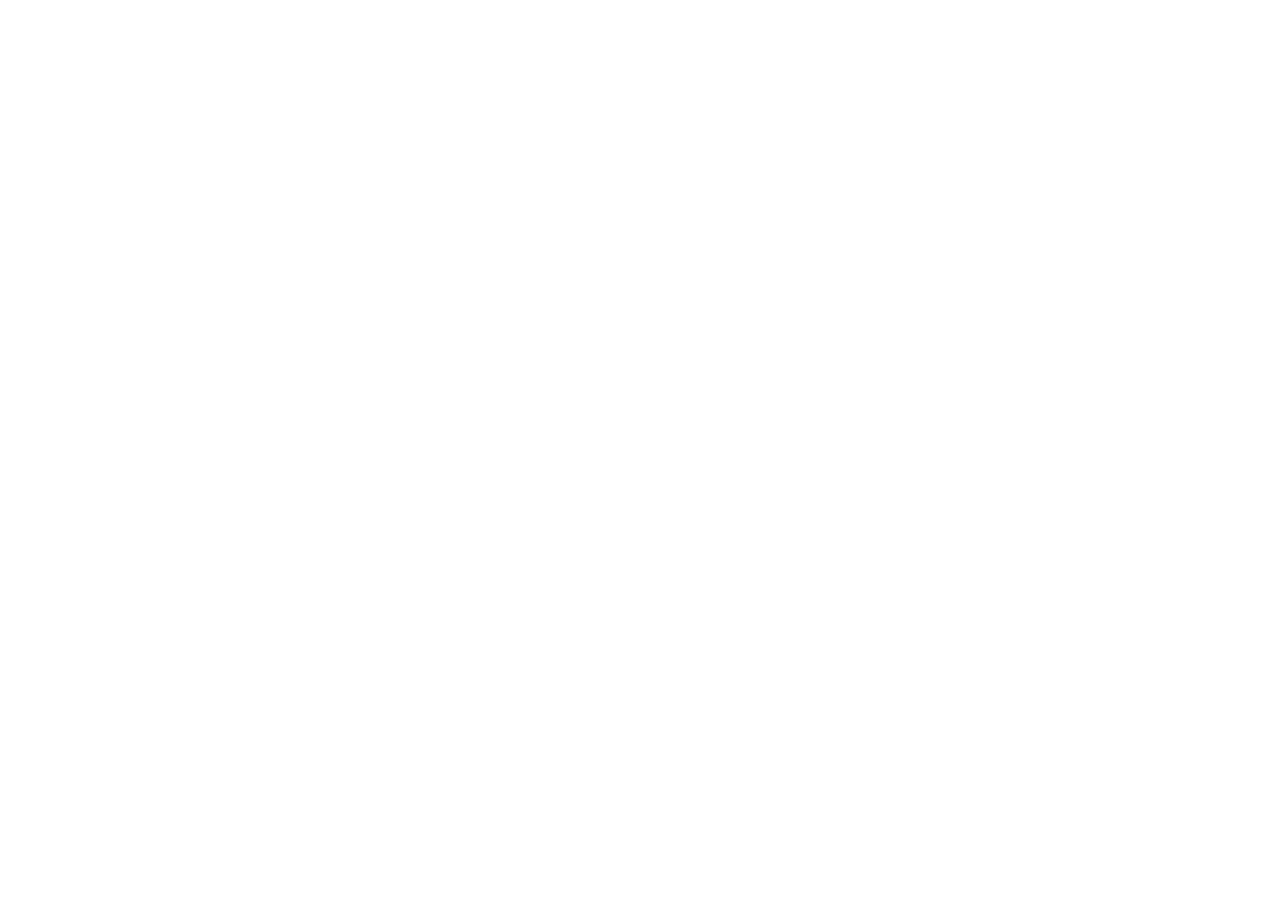
==== index.html @ 476f076e "Agregamos html:5 y agregamos carpeta y archivo css" ====
<!DOCTYPE html>
<html lang="es">
<head>
    <meta charset="UTF-8">
    <meta name="viewport" content="width=device-width, initial-scale=1.0">
    <title> Aroma Cafetal Market </title>
    <link rel="stylesheet" href="./css/style.css">
</head>
<body>
    
</body>
</html>
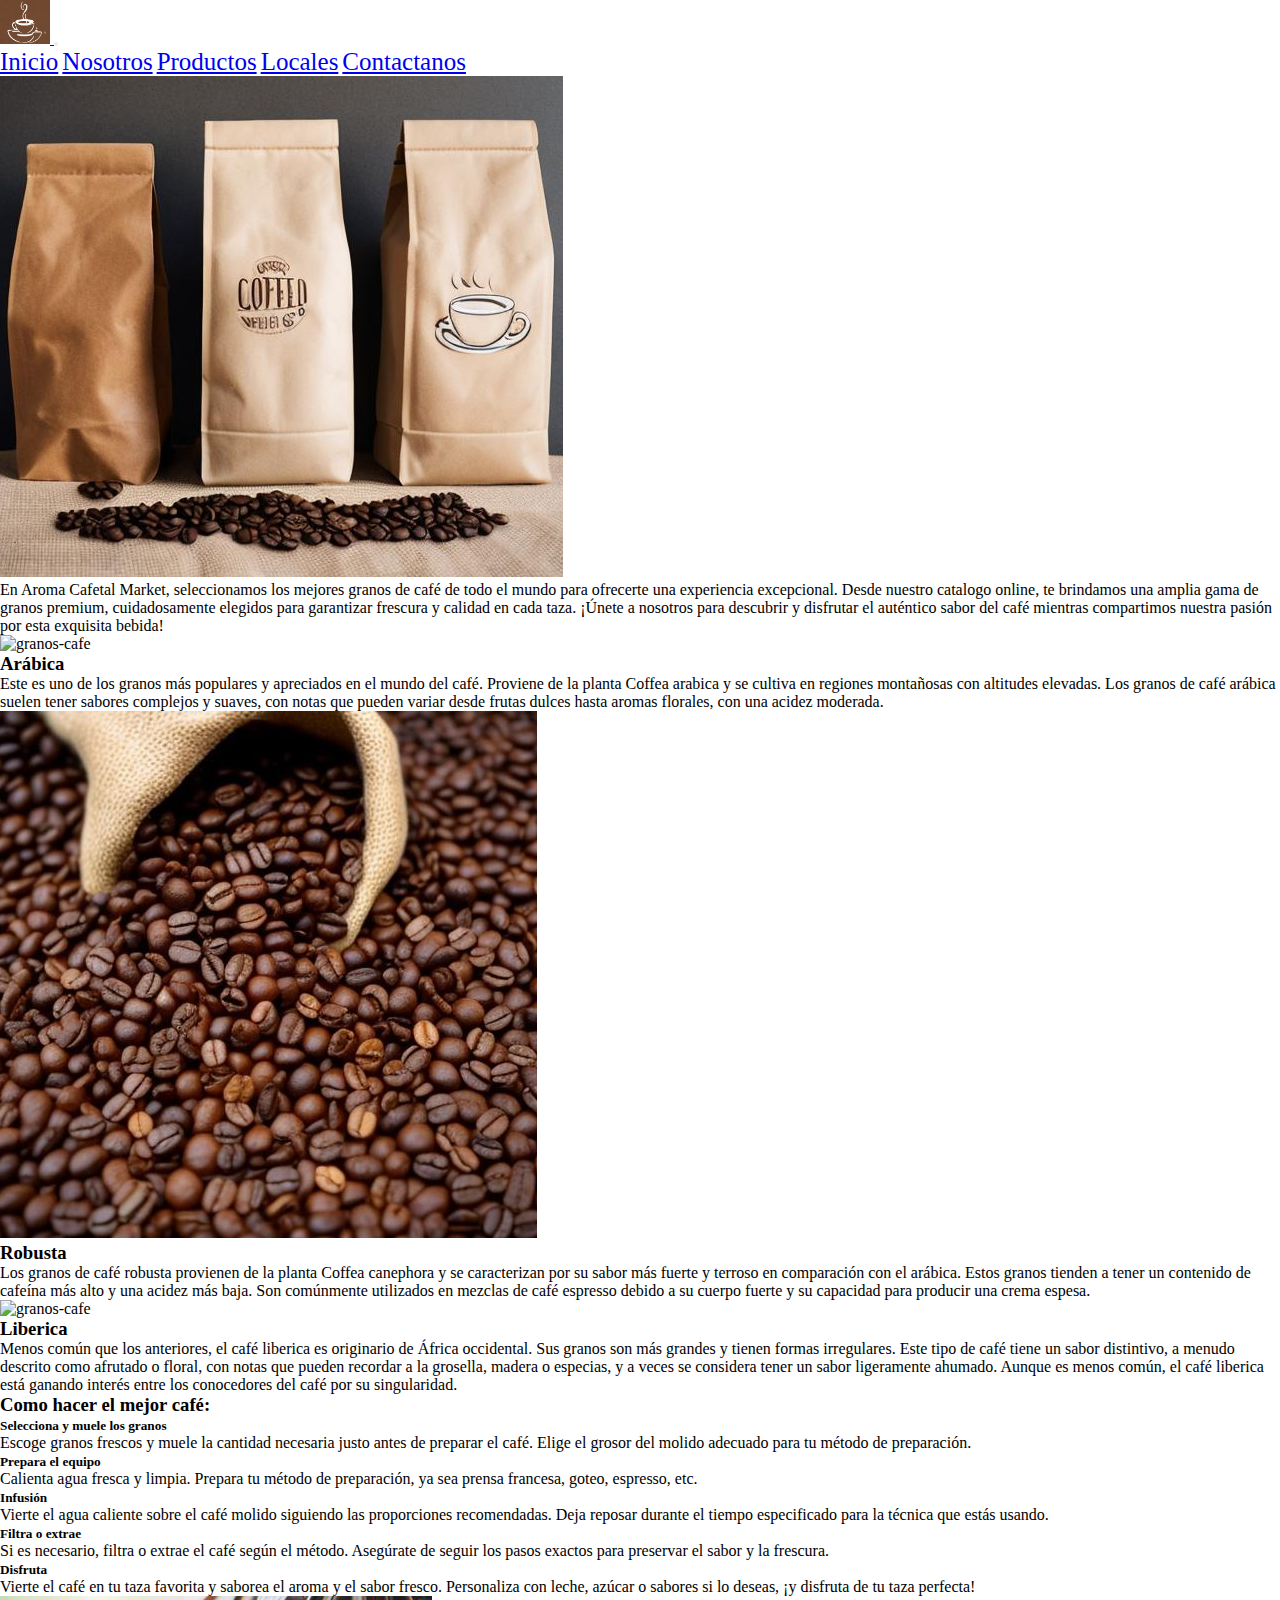
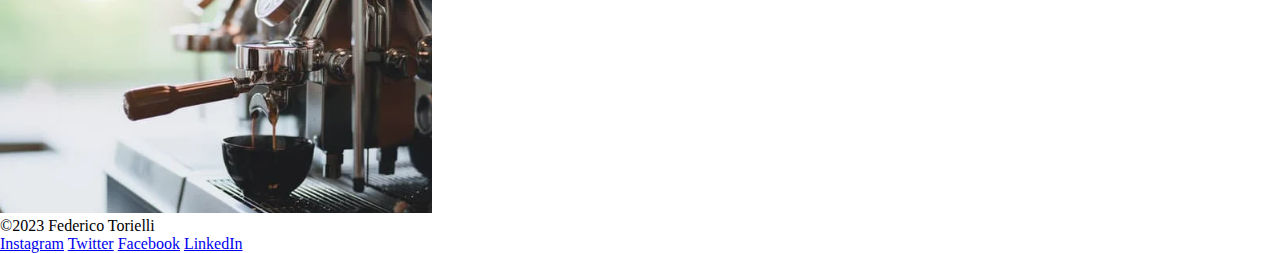
==== commit eb44ca07: "agregamos carpeta de pages, creamos los html y agregamos body a cada uno" ====
--- a/index.html
+++ b/index.html
@@ -1,12 +1,138 @@
 <!DOCTYPE html>
 <html lang="es">
+
 <head>
     <meta charset="UTF-8">
     <meta name="viewport" content="width=device-width, initial-scale=1.0">
     <title> Aroma Cafetal Market </title>
     <link rel="stylesheet" href="./css/style.css">
+    <!-- Bootstrap link -->
+    <link href="https://cdn.jsdelivr.net/npm/bootstrap@5.3.2/dist/css/bootstrap.min.css" rel="stylesheet"
+        integrity="sha384-T3c6CoIi6uLrA9TneNEoa7RxnatzjcDSCmG1MXxSR1GAsXEV/Dwwykc2MPK8M2HN" crossorigin="anonymous">
 </head>
+
 <body>
-    
+    <header>
+        <!-- header nav de bootstrap -->
+        <nav class="navbar navbar-expand-lg bg-body-tertiary">
+            <div class="container-fluid">
+                <a class="navbar-brand" href="index.html">
+                    <img src="./media/aigeneratedlogo2.png" alt="cafe-logo" width="50" height="44">
+                </a>
+                <button class="navbar-toggler" type="button" data-bs-toggle="collapse"
+                    data-bs-target="#navbarNavAltMarkup" aria-controls="navbarNavAltMarkup" aria-expanded="false"
+                    aria-label="Toggle navigation">
+                    <span class="navbar-toggler-icon"></span>
+                </button>
+                <div class="collapse navbar-collapse" id="navbarNavAltMarkup">
+                    <div class="navbar-nav">
+                        <a class="nav-link active" aria-current="page" style="font-size: 25px;"
+                            href="index.html">Inicio</a>
+                        <a class="nav-link" style="font-size: 25px;" href="./pages/nosotros.html">Nosotros</a>
+                        <a class="nav-link" style="font-size: 25px;" href="./pages/productos.html">Productos</a>
+                        <a class="nav-link" style="font-size: 25px;" href="./pages/locales.html">Locales</a>
+                        <a class="nav-link" style="font-size: 25px;" href="./pages/contactanos.html">Contactanos</a>
+                    </div>
+                </div>
+            </div>
+        </nav>
+    </header>
+    <main>
+        <section>
+            <!-- Introduccion al sitio web -->
+            <div class="intro">
+                <img src="./media/aicoffeebags.png" alt="bolsas-cafe">
+                <p>En Aroma Cafetal Market, seleccionamos los mejores granos de café de todo el mundo para ofrecerte una
+                    experiencia excepcional. Desde nuestro catalogo online, te brindamos una amplia gama de granos
+                    premium, cuidadosamente elegidos para garantizar frescura y calidad en cada taza. ¡Únete a nosotros
+                    para descubrir y disfrutar el auténtico sabor del café mientras compartimos nuestra pasión por esta
+                    exquisita bebida!</p>
+            </div>
+        </section>
+        <section class="productos">
+            <!-- Ejemplos de los productos que se van a encontrar en el sitio -->
+            <div>
+                <img src="https://redagricola.com/wp-content/uploads/2023/04/cafe-arabica-16.jpg" alt="granos-cafe">
+                <h3>Arábica</h3>
+                <p>Este es uno de los granos más populares y apreciados en el mundo del café. Proviene de la planta
+                    Coffea arabica y se cultiva en regiones montañosas con altitudes elevadas. Los granos de café
+                    arábica suelen tener sabores complejos y suaves, con notas que pueden variar desde frutas dulces
+                    hasta aromas florales, con una acidez moderada.</p>
+            </div>
+            <div>
+                <img src="./media/aicoffeebeans1.png" alt="granos-cafe">
+                <h3>Robusta</h3>
+                <p> Los granos de café robusta provienen de la planta Coffea canephora y se caracterizan por su sabor
+                    más fuerte y terroso en comparación con el arábica. Estos granos tienden a tener un contenido de
+                    cafeína más alto y una acidez más baja. Son comúnmente utilizados en mezclas de café espresso debido
+                    a su cuerpo fuerte y su capacidad para producir una crema espesa.</p>
+            </div>
+            <div>
+                <img src="https://m.media-amazon.com/images/I/51GkRKZwutL._AC_UF1000,1000_QL80_.jpg" alt="granos-cafe">
+                <h3>Liberica</h3>
+                <p>Menos común que los anteriores, el café liberica es originario de África occidental. Sus granos son
+                    más grandes y tienen formas irregulares. Este tipo de café tiene un sabor distintivo, a menudo
+                    descrito como afrutado o floral, con notas que pueden recordar a la grosella, madera o especias, y a
+                    veces se considera tener un sabor ligeramente ahumado. Aunque es menos común, el café liberica está
+                    ganando interés entre los conocedores del café por su singularidad.</p>
+            </div>
+        </section>
+        <section>
+            <!-- El box final de la pagina de inicio con lista de como hacer cafe -->
+            <div class="bottom">
+                <h3>Como hacer el mejor café:</h3>
+                <ol>
+                    <li>
+                        <h5>Selecciona y muele los granos</h5>
+                        <p>Escoge granos frescos y muele la cantidad necesaria justo antes de preparar el café. Elige el
+                            grosor del molido adecuado para tu método de preparación.</p>
+                    </li>
+                    <li>
+                        <h5>Prepara el equipo</h5>
+                        <p>Calienta agua fresca y limpia. Prepara tu método de preparación, ya sea prensa francesa,
+                            goteo, espresso, etc.</p>
+                    </li>
+                    <li>
+                        <h5>Infusión</h5>
+                        <p>Vierte el agua caliente sobre el café molido siguiendo las proporciones recomendadas. Deja
+                            reposar durante el tiempo especificado para la técnica que estás usando.</p>
+                    </li>
+                    <li>
+                        <h5>Filtra o extrae</h5>
+                        <p>Si es necesario, filtra o extrae el café según el método. Asegúrate de seguir los pasos
+                            exactos para preservar el sabor y la frescura.</p>
+                    </li>
+                    <li>
+                        <h5>Disfruta</h5>
+                        <p>Vierte el café en tu taza favorita y saborea el aroma y el sabor fresco. Personaliza con
+                            leche, azúcar o sabores si lo deseas, ¡y disfruta de tu taza perfecta!</p>
+                    </li>
+                </ol>
+                <img src="./media/coffeemachine.png" alt="bolsas-cafe">
+            </div>
+        </section>
+    </main>
+    <footer>
+        <div class="copy">
+            &copy;2023 Federico Torielli
+        </div>
+        <!-- Links a Redes Sociales -->
+        <div class="redes">
+            <a href="https://www.instagram.com/">Instagram</a>
+            <a href="https://twitter.com/">Twitter</a>
+            <a href="https://www.facebook.com/">Facebook</a>
+            <a href="https://www.linkedin.com/">LinkedIn</a>
+        </div>
+    </footer>
+
+
+    <!-- Bootstrap Popper ans JS -->
+    <script src="https://cdn.jsdelivr.net/npm/@popperjs/core@2.11.8/dist/umd/popper.min.js"
+        integrity="sha384-I7E8VVD/ismYTF4hNIPjVp/Zjvgyol6VFvRkX/vR+Vc4jQkC+hVqc2pM8ODewa9r"
+        crossorigin="anonymous"></script>
+    <script src="https://cdn.jsdelivr.net/npm/bootstrap@5.3.2/dist/js/bootstrap.min.js"
+        integrity="sha384-BBtl+eGJRgqQAUMxJ7pMwbEyER4l1g+O15P+16Ep7Q9Q+zqX6gSbd85u4mG4QzX+"
+        crossorigin="anonymous"></script>
 </body>
+
 </html>--- a/css/style.css
+++ b/css/style.css
@@ -0,0 +1,6 @@
+* {
+  margin: 0;
+  padding: 0;
+}
+
+/*# sourceMappingURL=style.css.map */
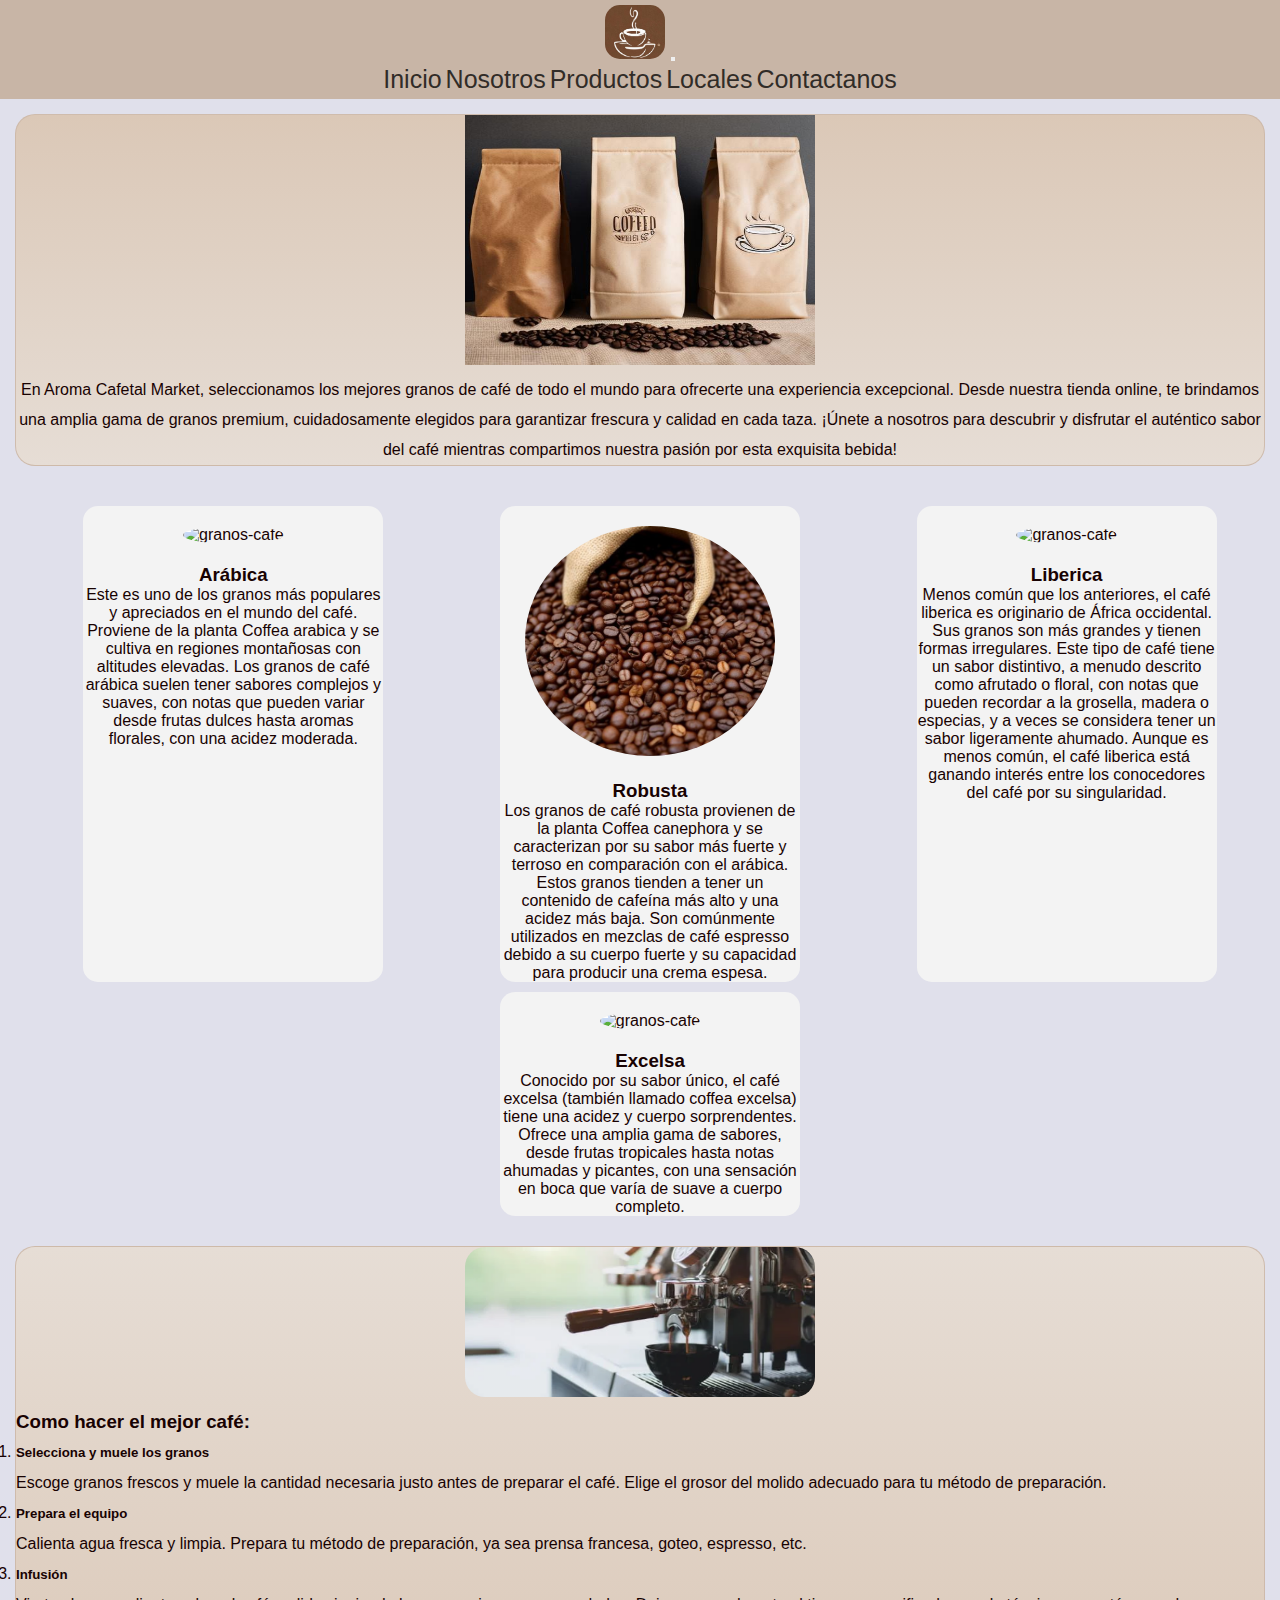
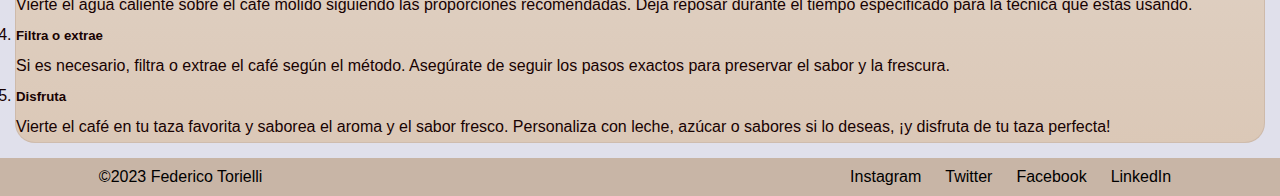
==== commit 79a24221: "agregamos estilos al index.html" ====
--- a/index.html
+++ b/index.html
@@ -14,7 +14,7 @@
 <body>
     <header>
         <!-- header nav de bootstrap -->
-        <nav class="navbar navbar-expand-lg bg-body-tertiary">
+        <nav class="navbar navbar-expand-lg">
             <div class="container-fluid">
                 <a class="navbar-brand" href="index.html">
                     <img src="./media/aigeneratedlogo2.png" alt="cafe-logo" width="50" height="44">
@@ -39,49 +39,42 @@
     </header>
     <main>
         <section>
-            <!-- Introduccion al sitio web -->
-            <div class="intro">
+            <!-- Box de introduccion al sitio web -->
+            <div class="intro container-fluid">
                 <img src="./media/aicoffeebags.png" alt="bolsas-cafe">
-                <p>En Aroma Cafetal Market, seleccionamos los mejores granos de café de todo el mundo para ofrecerte una
-                    experiencia excepcional. Desde nuestro catalogo online, te brindamos una amplia gama de granos
-                    premium, cuidadosamente elegidos para garantizar frescura y calidad en cada taza. ¡Únete a nosotros
-                    para descubrir y disfrutar el auténtico sabor del café mientras compartimos nuestra pasión por esta
-                    exquisita bebida!</p>
+                <p>En Aroma Cafetal Market, seleccionamos los mejores granos de café de todo el mundo para ofrecerte una experiencia excepcional. Desde nuestra tienda online, te brindamos una amplia gama de granos premium, cuidadosamente elegidos para garantizar frescura y calidad en cada taza. ¡Únete a nosotros para descubrir y disfrutar el auténtico sabor del café mientras compartimos nuestra pasión por esta exquisita bebida!</p>
             </div>
         </section>
+
         <section class="productos">
             <!-- Ejemplos de los productos que se van a encontrar en el sitio -->
-            <div>
+            <div class="tarjetas">
                 <img src="https://redagricola.com/wp-content/uploads/2023/04/cafe-arabica-16.jpg" alt="granos-cafe">
                 <h3>Arábica</h3>
-                <p>Este es uno de los granos más populares y apreciados en el mundo del café. Proviene de la planta
-                    Coffea arabica y se cultiva en regiones montañosas con altitudes elevadas. Los granos de café
-                    arábica suelen tener sabores complejos y suaves, con notas que pueden variar desde frutas dulces
-                    hasta aromas florales, con una acidez moderada.</p>
+                <p>Este es uno de los granos más populares y apreciados en el mundo del café. Proviene de la planta Coffea arabica y se cultiva en regiones montañosas con altitudes elevadas. Los granos de café arábica suelen tener sabores complejos y suaves, con notas que pueden variar desde frutas dulces hasta aromas florales, con una acidez moderada.</p>
             </div>
-            <div>
+            <div class="tarjetas">
                 <img src="./media/aicoffeebeans1.png" alt="granos-cafe">
                 <h3>Robusta</h3>
-                <p> Los granos de café robusta provienen de la planta Coffea canephora y se caracterizan por su sabor
-                    más fuerte y terroso en comparación con el arábica. Estos granos tienden a tener un contenido de
-                    cafeína más alto y una acidez más baja. Son comúnmente utilizados en mezclas de café espresso debido
-                    a su cuerpo fuerte y su capacidad para producir una crema espesa.</p>
+                <p>Los granos de café robusta provienen de la planta Coffea canephora y se caracterizan por su sabor más fuerte y terroso en comparación con el arábica. Estos granos tienden a tener un contenido de cafeína más alto y una acidez más baja. Son comúnmente utilizados en mezclas de café espresso debido a su cuerpo fuerte y su capacidad para producir una crema espesa.</p>
             </div>
-            <div>
+            <div class="tarjetas">
                 <img src="https://m.media-amazon.com/images/I/51GkRKZwutL._AC_UF1000,1000_QL80_.jpg" alt="granos-cafe">
                 <h3>Liberica</h3>
-                <p>Menos común que los anteriores, el café liberica es originario de África occidental. Sus granos son
-                    más grandes y tienen formas irregulares. Este tipo de café tiene un sabor distintivo, a menudo
-                    descrito como afrutado o floral, con notas que pueden recordar a la grosella, madera o especias, y a
-                    veces se considera tener un sabor ligeramente ahumado. Aunque es menos común, el café liberica está
-                    ganando interés entre los conocedores del café por su singularidad.</p>
+                <p>Menos común que los anteriores, el café liberica es originario de África occidental. Sus granos son más grandes y tienen formas irregulares. Este tipo de café tiene un sabor distintivo, a menudo descrito como afrutado o floral, con notas que pueden recordar a la grosella, madera o especias, y a veces se considera tener un sabor ligeramente ahumado. Aunque es menos común, el café liberica está ganando interés entre los conocedores del café por su singularidad.</p>
+            </div>
+            <div class="tarjetas">
+                <img src="https://m.media-amazon.com/images/I/51GkRKZwutL._AC_UF1000,1000_QL80_.jpg" alt="granos-cafe">
+                <h3>Excelsa</h3>
+                <p>Conocido por su sabor único, el café excelsa (también llamado coffea excelsa) tiene una acidez y cuerpo sorprendentes. Ofrece una amplia gama de sabores, desde frutas tropicales hasta notas ahumadas y picantes, con una sensación en boca que varía de suave a cuerpo completo.</p>
             </div>
         </section>
         <section>
-            <!-- El box final de la pagina de inicio con lista de como hacer cafe -->
+            <!-- El box final de la pagina de inicio -->
             <div class="bottom">
-                <h3>Como hacer el mejor café:</h3>
+                <img src="./media/coffeemachine.png" alt="bolsas-cafe">
                 <ol>
+                    <h3>Como hacer el mejor café:</h3>
                     <li>
                         <h5>Selecciona y muele los granos</h5>
                         <p>Escoge granos frescos y muele la cantidad necesaria justo antes de preparar el café. Elige el
@@ -108,7 +101,6 @@
                             leche, azúcar o sabores si lo deseas, ¡y disfruta de tu taza perfecta!</p>
                     </li>
                 </ol>
-                <img src="./media/coffeemachine.png" alt="bolsas-cafe">
             </div>
         </section>
     </main>
--- a/css/style.css
+++ b/css/style.css
@@ -3,4 +3,140 @@
   padding: 0;
 }
 
+/* Estilos al header */
+header {
+  background-color: #c8b5a6;
+}
+header nav {
+  text-align: center;
+  padding: 5px;
+  display: flex;
+  justify-content: space-around;
+  flex-wrap: wrap;
+}
+header nav img {
+  width: 60px;
+  height: 54px;
+  border-radius: 15px;
+}
+header nav a {
+  color: #312c28;
+  text-decoration: none;
+  font-size: 25px;
+  font-family: sans-serif, Verdana, Geneva, Tahoma;
+}
+
+/* Estilos al main */
+main {
+  background-color: #e0e0eb;
+  display: flex;
+  justify-content: space-between;
+  flex-direction: row;
+  flex-wrap: wrap;
+  /* Estilos a la ultima section de la pagina de inicio */
+}
+main section {
+  margin: 15px;
+  /* Estilos del intro box */
+}
+main section .intro {
+  border: 1px solid rgba(204, 183, 167, 0.8784313725);
+  background-image: linear-gradient(#dbc8b7, #e6ddd5);
+  text-align: center;
+  display: flex;
+  justify-content: space-around;
+  flex-direction: row;
+  flex-wrap: wrap;
+  border-radius: 20px;
+}
+main section .intro img {
+  width: 350px;
+  height: 250px;
+}
+main section .intro p {
+  margin-top: 10px;
+  font-family: sans-serif, Verdana, Geneva, Tahoma;
+  color: #180202;
+  text-align: center;
+  line-height: 30px;
+}
+main .productos {
+  text-align: center;
+  display: flex;
+  justify-content: space-around;
+  flex-wrap: wrap;
+  flex-direction: row;
+}
+main .productos .tarjetas {
+  font-family: sans-serif, Verdana, Geneva, Tahoma;
+  color: #180202;
+  width: 300px;
+  border-radius: 15px;
+  margin-top: 10px;
+  margin-left: 20px;
+  background-color: #f3f3f3;
+  transition: box-shadow 0.3s ease-in-out;
+  transition: scale 0.3s ease-in-out;
+  /* Aplicamos sombreado cuando el cursor hovers over the box */
+}
+main .productos .tarjetas:hover {
+  box-shadow: 0 6px 10px rgba(0, 0, 0, 0.2);
+  scale: 103%;
+}
+main .productos .tarjetas:hover img {
+  border-radius: 35px;
+}
+main .productos .tarjetas img {
+  width: 250px;
+  height: 230px;
+  padding: 20px;
+  border-radius: 100%;
+  transition: border-radius 0.4s ease-in-out;
+}
+main section .bottom {
+  border: 1px solid rgba(204, 183, 167, 0.8784313725);
+  background-image: linear-gradient(to top, #dbc8b7, #e6ddd5);
+  display: flex;
+  justify-content: space-around;
+  flex-wrap: wrap;
+  border-radius: 20px;
+}
+main section .bottom img {
+  width: 350px;
+  height: 150px;
+  border-radius: 20px;
+}
+main section .bottom ol {
+  margin-top: 10px;
+  display: flex;
+  flex-wrap: wrap;
+  font-family: sans-serif, Verdana, Geneva, Tahoma;
+  color: #180202;
+  text-align: justify;
+  line-height: 30px;
+}
+
+/* Estilos al footer */
+footer {
+  background-color: #c8b5a6;
+  display: flex;
+  justify-content: space-around;
+  flex-wrap: wrap;
+  padding: 10px;
+}
+footer .copy {
+  font-family: Helvetica, Arial, sans-serif;
+  color: black;
+  margin-right: 200px;
+}
+footer .redes {
+  margin-left: 200px;
+}
+footer .redes a {
+  padding: 10px;
+  font-family: Helvetica, Arial, sans-serif;
+  color: black;
+  text-decoration: none;
+}
+
 /*# sourceMappingURL=style.css.map */
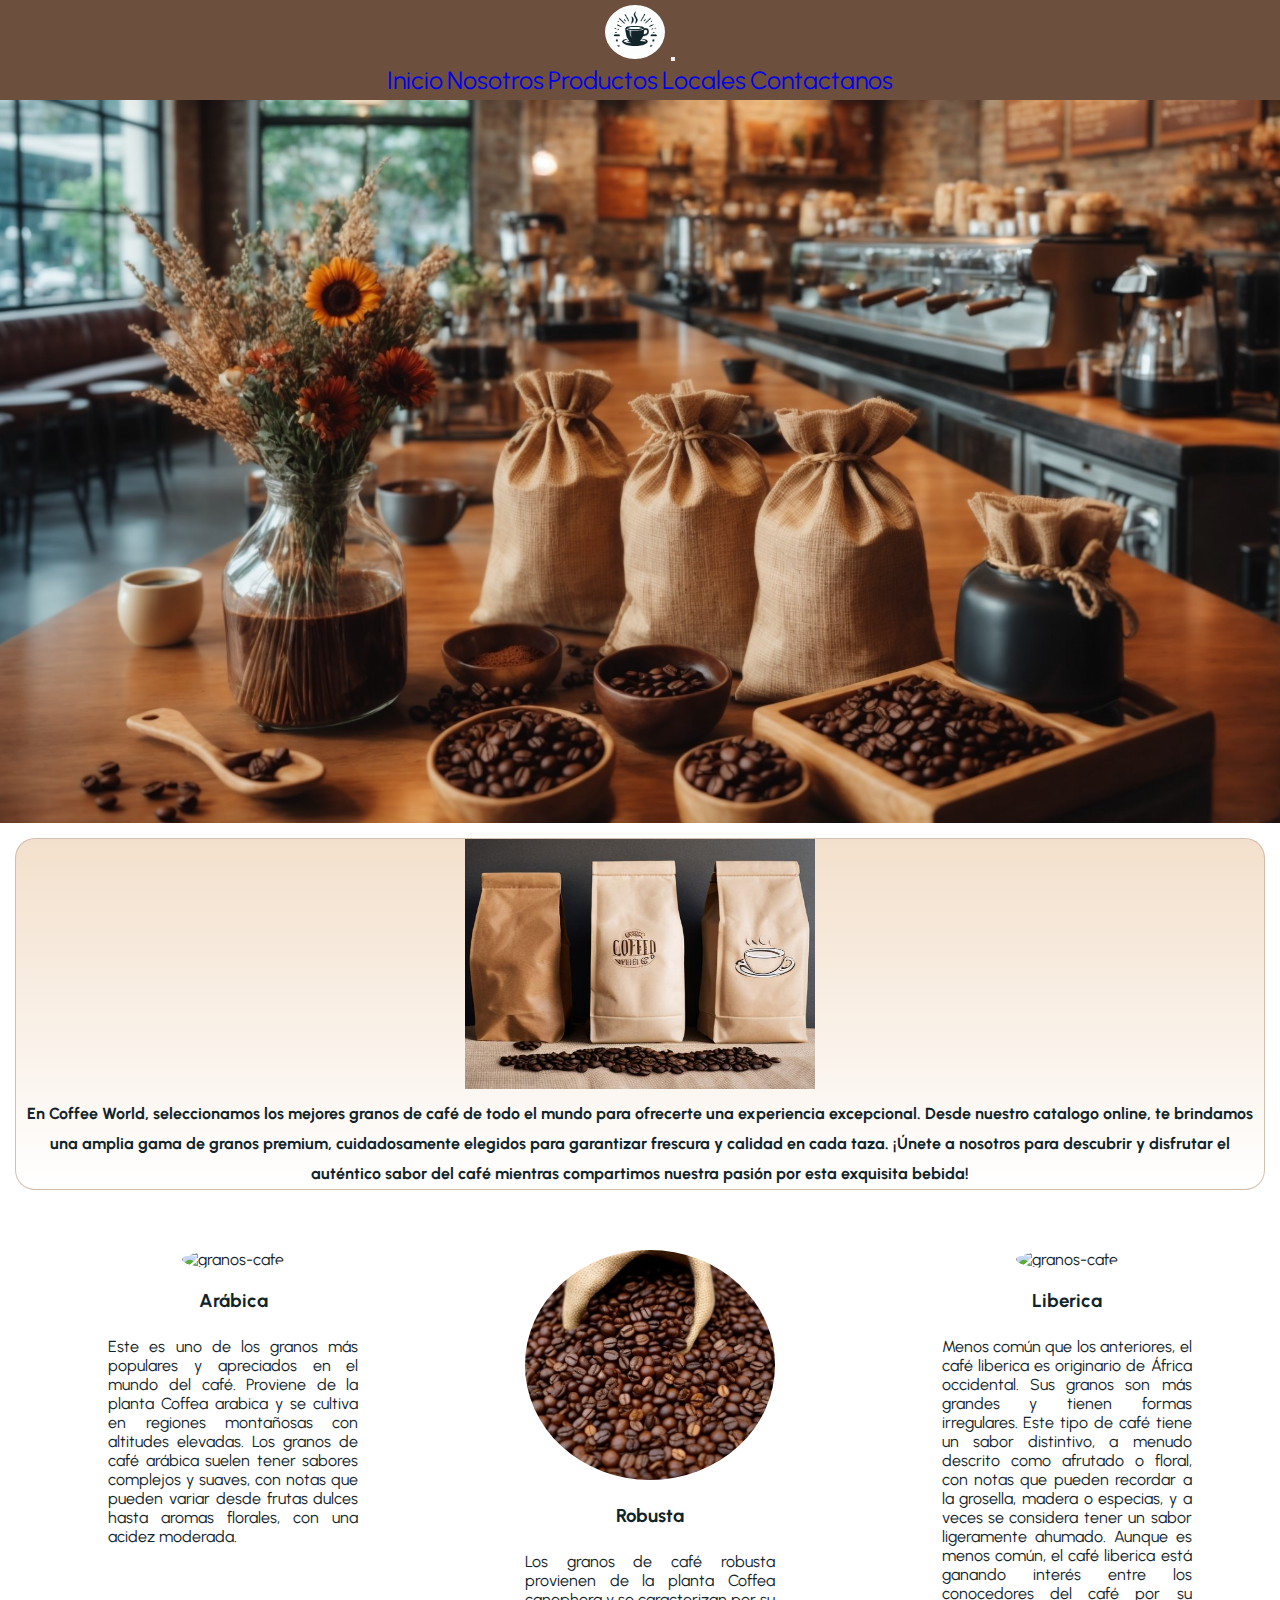
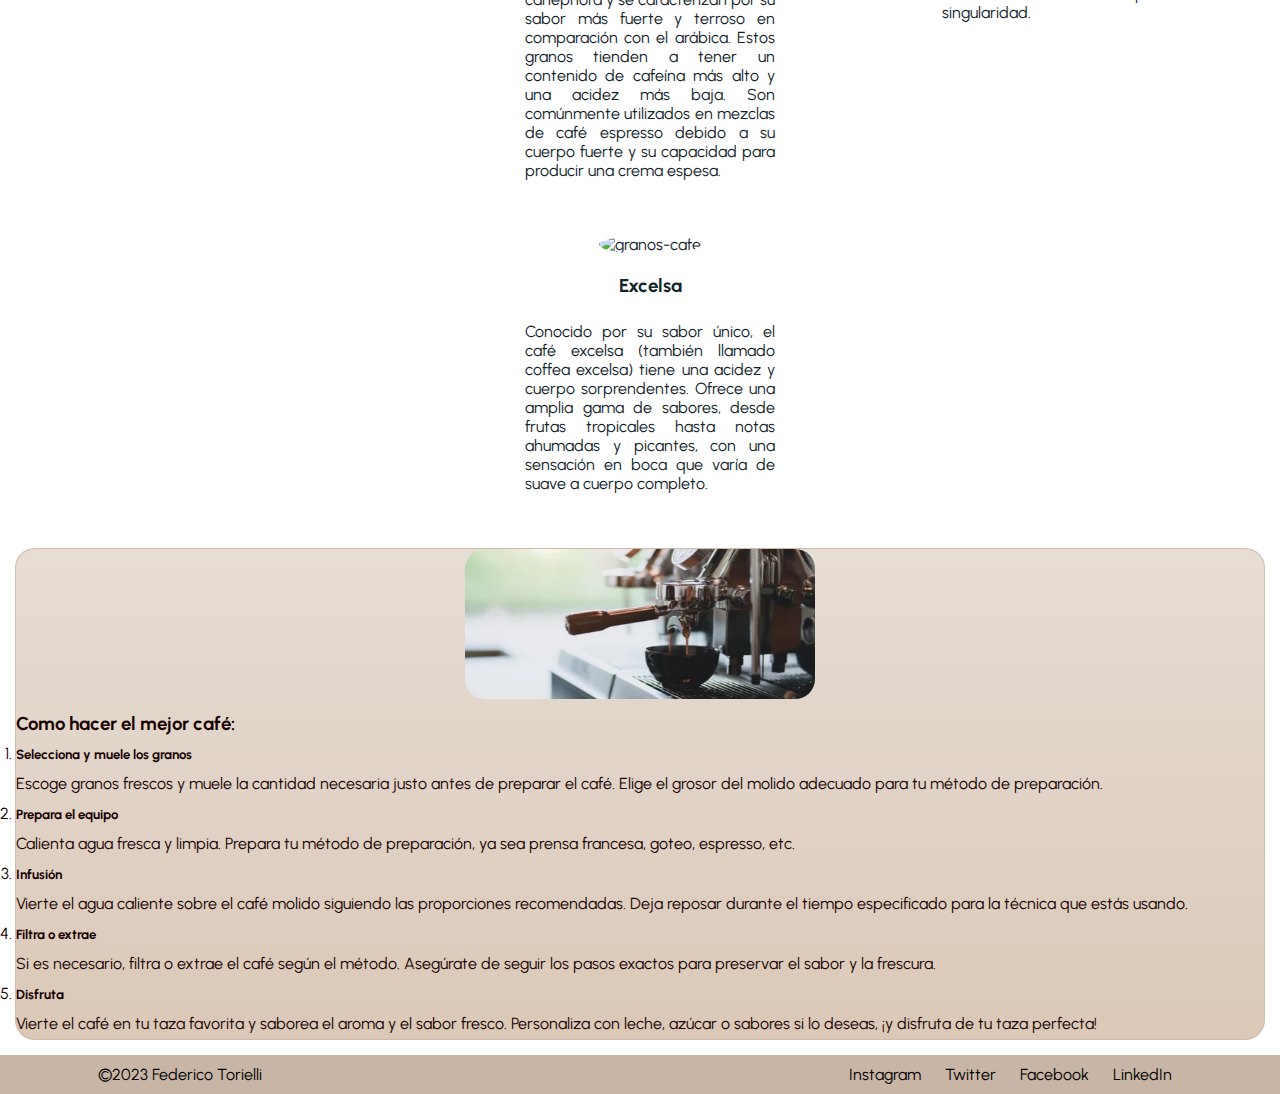
==== commit 6b1bd6f9: "Cambiamos colores, logo y agregamos Google Font" ====
--- a/index.html
+++ b/index.html
@@ -4,17 +4,24 @@
 <head>
     <meta charset="UTF-8">
     <meta name="viewport" content="width=device-width, initial-scale=1.0">
-    <title> Aroma Cafetal Market </title>
+    <meta name="description"
+        content="Coffee World: Una amplia selección de granos de café premium de distintas regiones del mundo. ¡Sumérgete en el auténtico sabor del café!">
+    <meta name="keywords" content="Café, premium, granos, arábica, robusta, online, tienda, catalogo">
+    <title> Coffee World </title>
     <link rel="stylesheet" href="./css/style.css">
     <!-- Bootstrap link -->
     <link href="https://cdn.jsdelivr.net/npm/bootstrap@5.3.2/dist/css/bootstrap.min.css" rel="stylesheet"
         integrity="sha384-T3c6CoIi6uLrA9TneNEoa7RxnatzjcDSCmG1MXxSR1GAsXEV/Dwwykc2MPK8M2HN" crossorigin="anonymous">
+    <!-- Google Font -->
+    <link rel="preconnect" href="https://fonts.googleapis.com">
+    <link rel="preconnect" href="https://fonts.gstatic.com" crossorigin>
+    <link href="https://fonts.googleapis.com/css2?family=Urbanist&display=swap" rel="stylesheet">
 </head>
 
 <body>
     <header>
         <!-- header nav de bootstrap -->
-        <nav class="navbar navbar-expand-lg">
+        <nav class="navbar navbar-expand-lg" data-bs-theme="dark">
             <div class="container-fluid">
                 <a class="navbar-brand" href="index.html">
                     <img src="./media/aigeneratedlogo2.png" alt="cafe-logo" width="50" height="44">
@@ -24,7 +31,7 @@
                     aria-label="Toggle navigation">
                     <span class="navbar-toggler-icon"></span>
                 </button>
-                <div class="collapse navbar-collapse" id="navbarNavAltMarkup">
+                <div class="collapse navbar-collapse" id="navbarNavAltMarkup" style="justify-content: space-around;">
                     <div class="navbar-nav">
                         <a class="nav-link active" aria-current="page" style="font-size: 25px;"
                             href="index.html">Inicio</a>
@@ -38,11 +45,16 @@
         </nav>
     </header>
     <main>
+        <img src="./media/indexbackground.jpeg" class="img-fluid" alt="...">
         <section>
             <!-- Box de introduccion al sitio web -->
             <div class="intro container-fluid">
                 <img src="./media/aicoffeebags.png" alt="bolsas-cafe">
-                <p>En Aroma Cafetal Market, seleccionamos los mejores granos de café de todo el mundo para ofrecerte una experiencia excepcional. Desde nuestra tienda online, te brindamos una amplia gama de granos premium, cuidadosamente elegidos para garantizar frescura y calidad en cada taza. ¡Únete a nosotros para descubrir y disfrutar el auténtico sabor del café mientras compartimos nuestra pasión por esta exquisita bebida!</p>
+                <p>En Coffee World, seleccionamos los mejores granos de café de todo el mundo para ofrecerte una
+                    experiencia excepcional. Desde nuestro catalogo online, te brindamos una amplia gama de granos
+                    premium, cuidadosamente elegidos para garantizar frescura y calidad en cada taza. ¡Únete a nosotros
+                    para descubrir y disfrutar el auténtico sabor del café mientras compartimos nuestra pasión por esta
+                    exquisita bebida!</p>
             </div>
         </section>
 
@@ -51,30 +63,43 @@
             <div class="tarjetas">
                 <img src="https://redagricola.com/wp-content/uploads/2023/04/cafe-arabica-16.jpg" alt="granos-cafe">
                 <h3>Arábica</h3>
-                <p>Este es uno de los granos más populares y apreciados en el mundo del café. Proviene de la planta Coffea arabica y se cultiva en regiones montañosas con altitudes elevadas. Los granos de café arábica suelen tener sabores complejos y suaves, con notas que pueden variar desde frutas dulces hasta aromas florales, con una acidez moderada.</p>
+                <p>Este es uno de los granos más populares y apreciados en el mundo del café. Proviene de la planta
+                    Coffea arabica y se cultiva en regiones montañosas con altitudes elevadas. Los granos de café
+                    arábica suelen tener sabores complejos y suaves, con notas que pueden variar desde frutas dulces
+                    hasta aromas florales, con una acidez moderada.</p>
             </div>
             <div class="tarjetas">
                 <img src="./media/aicoffeebeans1.png" alt="granos-cafe">
                 <h3>Robusta</h3>
-                <p>Los granos de café robusta provienen de la planta Coffea canephora y se caracterizan por su sabor más fuerte y terroso en comparación con el arábica. Estos granos tienden a tener un contenido de cafeína más alto y una acidez más baja. Son comúnmente utilizados en mezclas de café espresso debido a su cuerpo fuerte y su capacidad para producir una crema espesa.</p>
+                <p>Los granos de café robusta provienen de la planta Coffea canephora y se caracterizan por su sabor más
+                    fuerte y terroso en comparación con el arábica. Estos granos tienden a tener un contenido de cafeína
+                    más alto y una acidez más baja. Son comúnmente utilizados en mezclas de café espresso debido a su
+                    cuerpo fuerte y su capacidad para producir una crema espesa.</p>
             </div>
             <div class="tarjetas">
                 <img src="https://m.media-amazon.com/images/I/51GkRKZwutL._AC_UF1000,1000_QL80_.jpg" alt="granos-cafe">
                 <h3>Liberica</h3>
-                <p>Menos común que los anteriores, el café liberica es originario de África occidental. Sus granos son más grandes y tienen formas irregulares. Este tipo de café tiene un sabor distintivo, a menudo descrito como afrutado o floral, con notas que pueden recordar a la grosella, madera o especias, y a veces se considera tener un sabor ligeramente ahumado. Aunque es menos común, el café liberica está ganando interés entre los conocedores del café por su singularidad.</p>
+                <p>Menos común que los anteriores, el café liberica es originario de África occidental. Sus granos son
+                    más grandes y tienen formas irregulares. Este tipo de café tiene un sabor distintivo, a menudo
+                    descrito como afrutado o floral, con notas que pueden recordar a la grosella, madera o especias, y a
+                    veces se considera tener un sabor ligeramente ahumado. Aunque es menos común, el café liberica está
+                    ganando interés entre los conocedores del café por su singularidad.</p>
             </div>
             <div class="tarjetas">
                 <img src="https://m.media-amazon.com/images/I/51GkRKZwutL._AC_UF1000,1000_QL80_.jpg" alt="granos-cafe">
                 <h3>Excelsa</h3>
-                <p>Conocido por su sabor único, el café excelsa (también llamado coffea excelsa) tiene una acidez y cuerpo sorprendentes. Ofrece una amplia gama de sabores, desde frutas tropicales hasta notas ahumadas y picantes, con una sensación en boca que varía de suave a cuerpo completo.</p>
+                <p>Conocido por su sabor único, el café excelsa (también llamado coffea excelsa) tiene una acidez y
+                    cuerpo sorprendentes. Ofrece una amplia gama de sabores, desde frutas tropicales hasta notas
+                    ahumadas y picantes, con una sensación en boca que varía de suave a cuerpo completo.</p>
             </div>
         </section>
         <section>
             <!-- El box final de la pagina de inicio -->
             <div class="bottom">
                 <img src="./media/coffeemachine.png" alt="bolsas-cafe">
+                <div class="listabottom">
+                <h3>Como hacer el mejor café:</h3>
                 <ol>
-                    <h3>Como hacer el mejor café:</h3>
                     <li>
                         <h5>Selecciona y muele los granos</h5>
                         <p>Escoge granos frescos y muele la cantidad necesaria justo antes de preparar el café. Elige el
@@ -101,6 +126,7 @@
                             leche, azúcar o sabores si lo deseas, ¡y disfruta de tu taza perfecta!</p>
                     </li>
                 </ol>
+                </div>
             </div>
         </section>
     </main>
--- a/css/style.css
+++ b/css/style.css
@@ -3,9 +3,41 @@
   padding: 0;
 }
 
+.titulo-paginas {
+  font-family: "Urbanist", sans-serif, Verdana, Geneva, Tahoma;
+  font-weight: bold;
+  color: #180202;
+  padding: 25px;
+  margin-left: 10px;
+  margin-top: 10px;
+  display: flex;
+  justify-content: space-around;
+  flex-wrap: wrap;
+}
+
+.nosotros {
+  display: flex;
+  justify-content: space-around;
+  flex-wrap: wrap;
+  color: #180202;
+  background-image: linear-gradient(#e4ded9, #e8e4e1);
+  border-radius: 3%;
+}
+
+.locales {
+  display: flex;
+  justify-content: space-around;
+  flex-wrap: wrap;
+  text-align: center;
+}
+.locales img {
+  height: 350px;
+  width: 550px;
+}
+
 /* Estilos al header */
 header {
-  background-color: #c8b5a6;
+  background-color: #6c4f3d;
 }
 header nav {
   text-align: center;
@@ -17,23 +49,30 @@
 header nav img {
   width: 60px;
   height: 54px;
-  border-radius: 15px;
+  border-radius: 100%;
+  transition: scale 0.3s ease-in-out;
+}
+header nav img:hover {
+  scale: 115%;
 }
 header nav a {
-  color: #312c28;
   text-decoration: none;
   font-size: 25px;
-  font-family: sans-serif, Verdana, Geneva, Tahoma;
+  font-family: "Urbanist", sans-serif, Verdana, Geneva, Tahoma;
 }
 
 /* Estilos al main */
 main {
-  background-color: #e0e0eb;
+  background-color: #fff;
   display: flex;
   justify-content: space-between;
   flex-direction: row;
   flex-wrap: wrap;
   /* Estilos a la ultima section de la pagina de inicio */
+}
+main .img-fluid {
+  width: 100%;
+  height: auto;
 }
 main section {
   margin: 15px;
@@ -41,7 +80,7 @@
 }
 main section .intro {
   border: 1px solid rgba(204, 183, 167, 0.8784313725);
-  background-image: linear-gradient(#dbc8b7, #e6ddd5);
+  background-image: linear-gradient(#f3e0cc, #fff);
   text-align: center;
   display: flex;
   justify-content: space-around;
@@ -55,9 +94,10 @@
 }
 main section .intro p {
   margin-top: 10px;
-  font-family: sans-serif, Verdana, Geneva, Tahoma;
-  color: #180202;
+  font-family: "Urbanist", sans-serif, Verdana, Geneva, Tahoma;
+  color: #11242a;
   text-align: center;
+  font-weight: bold;
   line-height: 30px;
 }
 main .productos {
@@ -68,13 +108,13 @@
   flex-direction: row;
 }
 main .productos .tarjetas {
-  font-family: sans-serif, Verdana, Geneva, Tahoma;
-  color: #180202;
+  font-family: "Urbanist", sans-serif, Verdana, Geneva, Tahoma;
+  color: #11242a;
   width: 300px;
   border-radius: 15px;
   margin-top: 10px;
   margin-left: 20px;
-  background-color: #f3f3f3;
+  background-color: #fff;
   transition: box-shadow 0.3s ease-in-out;
   transition: scale 0.3s ease-in-out;
   /* Aplicamos sombreado cuando el cursor hovers over the box */
@@ -93,6 +133,10 @@
   border-radius: 100%;
   transition: border-radius 0.4s ease-in-out;
 }
+main .productos .tarjetas p {
+  padding: 25px;
+  text-align: justify;
+}
 main section .bottom {
   border: 1px solid rgba(204, 183, 167, 0.8784313725);
   background-image: linear-gradient(to top, #dbc8b7, #e6ddd5);
@@ -106,11 +150,11 @@
   height: 150px;
   border-radius: 20px;
 }
-main section .bottom ol {
+main section .bottom .listabottom {
   margin-top: 10px;
   display: flex;
   flex-wrap: wrap;
-  font-family: sans-serif, Verdana, Geneva, Tahoma;
+  font-family: "Urbanist", sans-serif, Verdana, Geneva, Tahoma;
   color: #180202;
   text-align: justify;
   line-height: 30px;
@@ -125,7 +169,7 @@
   padding: 10px;
 }
 footer .copy {
-  font-family: Helvetica, Arial, sans-serif;
+  font-family: "Urbanist", sans-serif, Verdana, Geneva, Tahoma;
   color: black;
   margin-right: 200px;
 }
@@ -134,7 +178,7 @@
 }
 footer .redes a {
   padding: 10px;
-  font-family: Helvetica, Arial, sans-serif;
+  font-family: "Urbanist", sans-serif, Verdana, Geneva, Tahoma;
   color: black;
   text-decoration: none;
 }
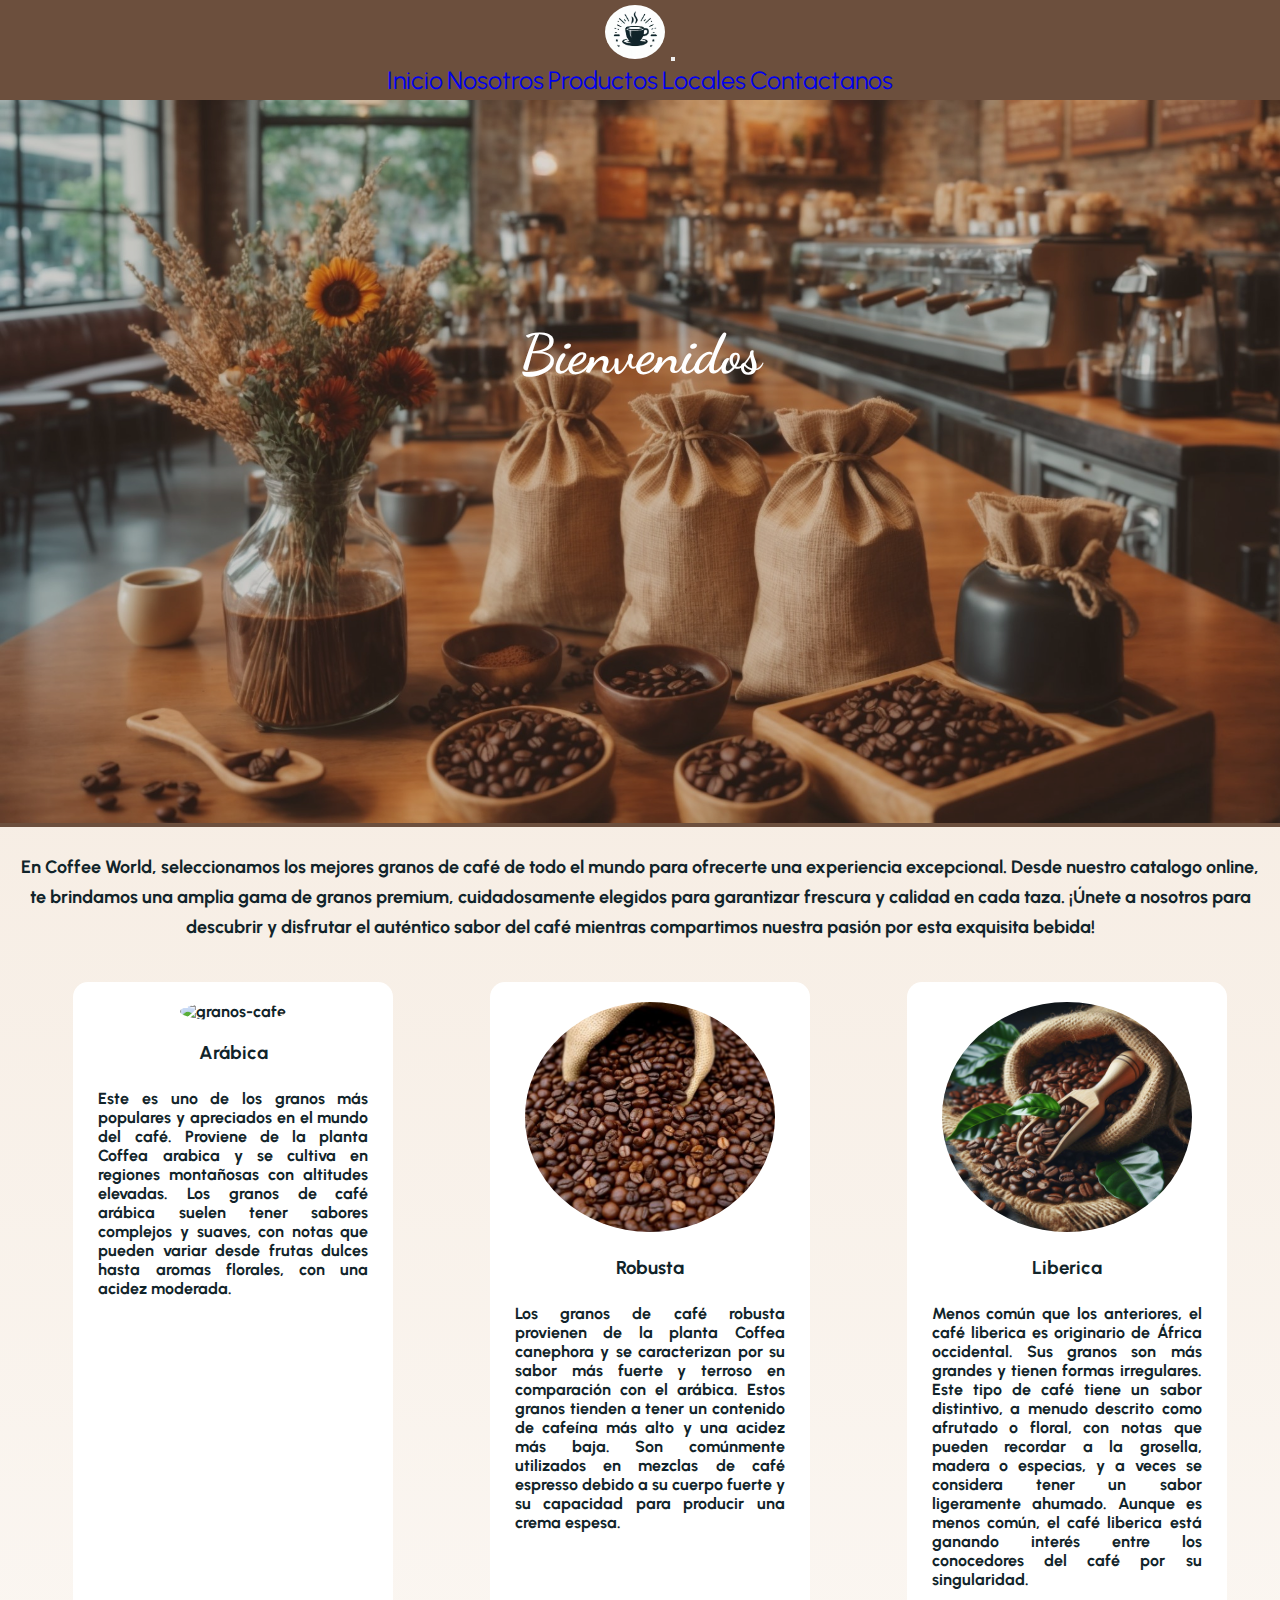
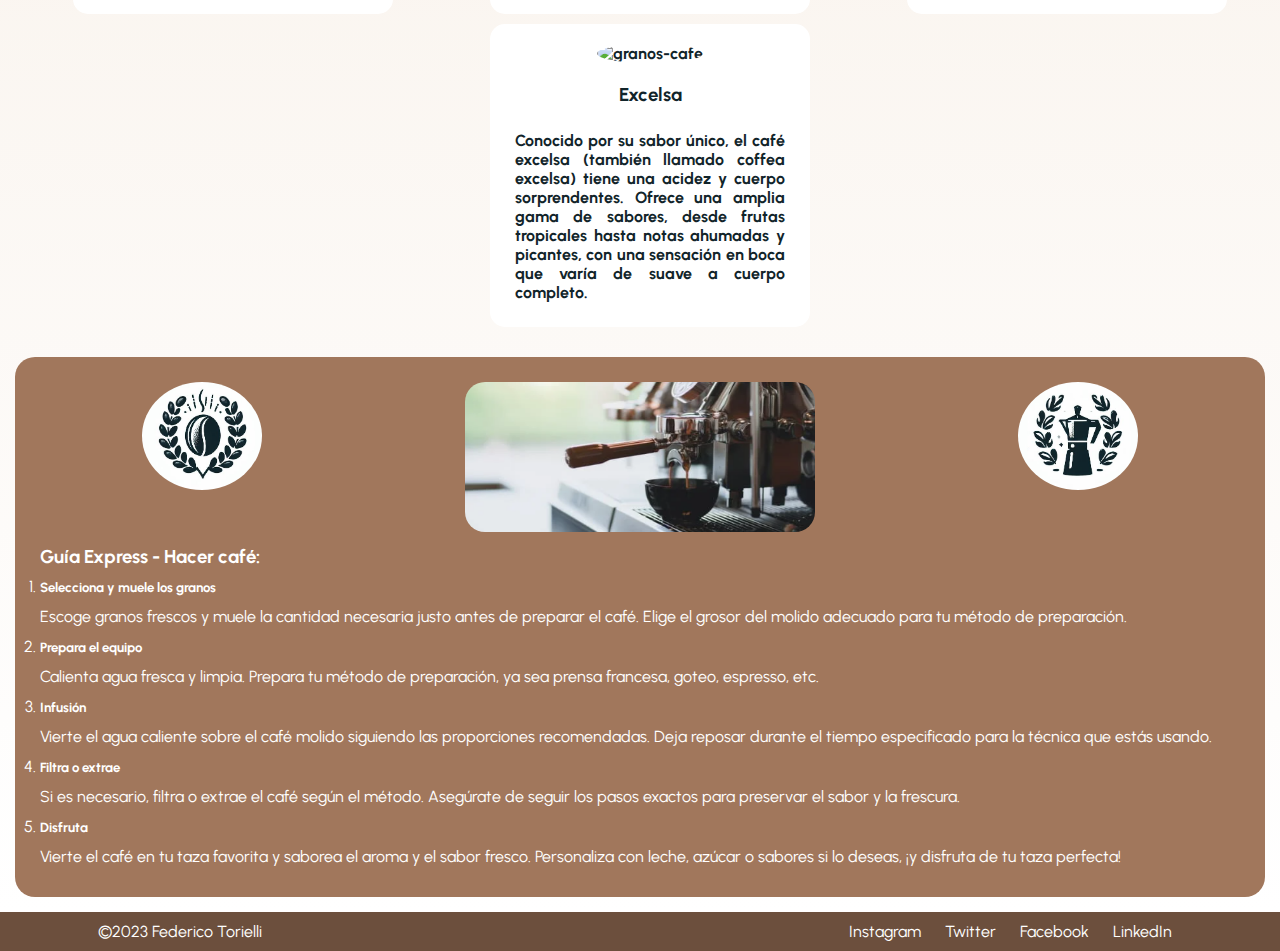
==== commit ebd77cbb: "Agregamos imagenes, cambiamos colores y fonts" ====
--- a/index.html
+++ b/index.html
@@ -12,10 +12,13 @@
     <!-- Bootstrap link -->
     <link href="https://cdn.jsdelivr.net/npm/bootstrap@5.3.2/dist/css/bootstrap.min.css" rel="stylesheet"
         integrity="sha384-T3c6CoIi6uLrA9TneNEoa7RxnatzjcDSCmG1MXxSR1GAsXEV/Dwwykc2MPK8M2HN" crossorigin="anonymous">
-    <!-- Google Font -->
+    <!-- Google Font 1-->
     <link rel="preconnect" href="https://fonts.googleapis.com">
     <link rel="preconnect" href="https://fonts.gstatic.com" crossorigin>
     <link href="https://fonts.googleapis.com/css2?family=Urbanist&display=swap" rel="stylesheet">
+    <!-- Google Font 2 -->
+    <link href="https://fonts.googleapis.com/css2?family=Dancing+Script:wght@600&family=Urbanist&display=swap"
+        rel="stylesheet">
 </head>
 
 <body>
@@ -45,11 +48,15 @@
         </nav>
     </header>
     <main>
-        <img src="./media/indexbackground.jpeg" class="img-fluid" alt="...">
+        <!-- Imagen de fondo con Texto de Bienvenida -->
+        <div class="indexbackground">
+            <img src="./media/indexbackground.jpeg" class="img-fluid" alt="...">
+            <h1 class="centered">Bienvenidos</h1>
+        </div>
+
         <section>
             <!-- Box de introduccion al sitio web -->
             <div class="intro container-fluid">
-                <img src="./media/aicoffeebags.png" alt="bolsas-cafe">
                 <p>En Coffee World, seleccionamos los mejores granos de café de todo el mundo para ofrecerte una
                     experiencia excepcional. Desde nuestro catalogo online, te brindamos una amplia gama de granos
                     premium, cuidadosamente elegidos para garantizar frescura y calidad en cada taza. ¡Únete a nosotros
@@ -77,7 +84,7 @@
                     cuerpo fuerte y su capacidad para producir una crema espesa.</p>
             </div>
             <div class="tarjetas">
-                <img src="https://m.media-amazon.com/images/I/51GkRKZwutL._AC_UF1000,1000_QL80_.jpg" alt="granos-cafe">
+                <img src="./media/aicoffeebeans2.jpeg" alt="granos-cafe">
                 <h3>Liberica</h3>
                 <p>Menos común que los anteriores, el café liberica es originario de África occidental. Sus granos son
                     más grandes y tienen formas irregulares. Este tipo de café tiene un sabor distintivo, a menudo
@@ -96,36 +103,40 @@
         <section>
             <!-- El box final de la pagina de inicio -->
             <div class="bottom">
+                <img src="./media/icono1.png" class="icono" alt="icono-grano-de-cafe">
                 <img src="./media/coffeemachine.png" alt="bolsas-cafe">
+                <img src="./media/icono2.png" class="icono" alt="icono-cafetera-italiana">
                 <div class="listabottom">
-                <h3>Como hacer el mejor café:</h3>
-                <ol>
-                    <li>
-                        <h5>Selecciona y muele los granos</h5>
-                        <p>Escoge granos frescos y muele la cantidad necesaria justo antes de preparar el café. Elige el
-                            grosor del molido adecuado para tu método de preparación.</p>
-                    </li>
-                    <li>
-                        <h5>Prepara el equipo</h5>
-                        <p>Calienta agua fresca y limpia. Prepara tu método de preparación, ya sea prensa francesa,
-                            goteo, espresso, etc.</p>
-                    </li>
-                    <li>
-                        <h5>Infusión</h5>
-                        <p>Vierte el agua caliente sobre el café molido siguiendo las proporciones recomendadas. Deja
-                            reposar durante el tiempo especificado para la técnica que estás usando.</p>
-                    </li>
-                    <li>
-                        <h5>Filtra o extrae</h5>
-                        <p>Si es necesario, filtra o extrae el café según el método. Asegúrate de seguir los pasos
-                            exactos para preservar el sabor y la frescura.</p>
-                    </li>
-                    <li>
-                        <h5>Disfruta</h5>
-                        <p>Vierte el café en tu taza favorita y saborea el aroma y el sabor fresco. Personaliza con
-                            leche, azúcar o sabores si lo deseas, ¡y disfruta de tu taza perfecta!</p>
-                    </li>
-                </ol>
+                    <h3>Guía Express - Hacer café:</h3>
+                    <ol>
+                        <li>
+                            <h5>Selecciona y muele los granos</h5>
+                            <p>Escoge granos frescos y muele la cantidad necesaria justo antes de preparar el café.
+                                Elige el
+                                grosor del molido adecuado para tu método de preparación.</p>
+                        </li>
+                        <li>
+                            <h5>Prepara el equipo</h5>
+                            <p>Calienta agua fresca y limpia. Prepara tu método de preparación, ya sea prensa francesa,
+                                goteo, espresso, etc.</p>
+                        </li>
+                        <li>
+                            <h5>Infusión</h5>
+                            <p>Vierte el agua caliente sobre el café molido siguiendo las proporciones recomendadas.
+                                Deja
+                                reposar durante el tiempo especificado para la técnica que estás usando.</p>
+                        </li>
+                        <li>
+                            <h5>Filtra o extrae</h5>
+                            <p>Si es necesario, filtra o extrae el café según el método. Asegúrate de seguir los pasos
+                                exactos para preservar el sabor y la frescura.</p>
+                        </li>
+                        <li>
+                            <h5>Disfruta</h5>
+                            <p>Vierte el café en tu taza favorita y saborea el aroma y el sabor fresco. Personaliza con
+                                leche, azúcar o sabores si lo deseas, ¡y disfruta de tu taza perfecta!</p>
+                        </li>
+                    </ol>
                 </div>
             </div>
         </section>
--- a/css/style.css
+++ b/css/style.css
@@ -63,24 +63,40 @@
 
 /* Estilos al main */
 main {
-  background-color: #fff;
+  background-image: linear-gradient(rgba(238, 220, 201, 0.7019607843), #fff);
   display: flex;
   justify-content: space-between;
   flex-direction: row;
   flex-wrap: wrap;
   /* Estilos a la ultima section de la pagina de inicio */
 }
-main .img-fluid {
+main .indexbackground {
+  display: inline-block;
+  position: relative;
+  background-color: #6c4f3d;
+}
+main .indexbackground .img-fluid {
   width: 100%;
   height: auto;
+  opacity: 75%;
+}
+main .indexbackground .centered {
+  font-family: "Dancing Script", cursive;
+  color: #fff;
+  position: absolute;
+  left: 50%;
+  top: 35%;
+  transform: translate(-50%, -50%);
+  font-size: 55px;
+  animation-name: aparecer;
+  animation-timing-function: ease;
+  animation-duration: 2s;
 }
 main section {
   margin: 15px;
   /* Estilos del intro box */
 }
 main section .intro {
-  border: 1px solid rgba(204, 183, 167, 0.8784313725);
-  background-image: linear-gradient(#f3e0cc, #fff);
   text-align: center;
   display: flex;
   justify-content: space-around;
@@ -88,15 +104,12 @@
   flex-wrap: wrap;
   border-radius: 20px;
 }
-main section .intro img {
-  width: 350px;
-  height: 250px;
-}
 main section .intro p {
   margin-top: 10px;
   font-family: "Urbanist", sans-serif, Verdana, Geneva, Tahoma;
   color: #11242a;
   text-align: center;
+  font-size: large;
   font-weight: bold;
   line-height: 30px;
 }
@@ -110,10 +123,11 @@
 main .productos .tarjetas {
   font-family: "Urbanist", sans-serif, Verdana, Geneva, Tahoma;
   color: #11242a;
-  width: 300px;
+  width: 320px;
   border-radius: 15px;
   margin-top: 10px;
   margin-left: 20px;
+  font-weight: bold;
   background-color: #fff;
   transition: box-shadow 0.3s ease-in-out;
   transition: scale 0.3s ease-in-out;
@@ -124,45 +138,50 @@
   scale: 103%;
 }
 main .productos .tarjetas:hover img {
-  border-radius: 35px;
+  scale: 105%;
 }
 main .productos .tarjetas img {
   width: 250px;
   height: 230px;
   padding: 20px;
   border-radius: 100%;
-  transition: border-radius 0.4s ease-in-out;
+  transition: scale 0.4s ease-in-out;
 }
 main .productos .tarjetas p {
   padding: 25px;
   text-align: justify;
 }
 main section .bottom {
-  border: 1px solid rgba(204, 183, 167, 0.8784313725);
-  background-image: linear-gradient(to top, #dbc8b7, #e6ddd5);
+  background-color: #a1775c;
+  color: #fff;
   display: flex;
   justify-content: space-around;
   flex-wrap: wrap;
   border-radius: 20px;
+  padding: 2%;
 }
 main section .bottom img {
   width: 350px;
   height: 150px;
   border-radius: 20px;
 }
+main section .bottom .icono {
+  border-radius: 100%;
+  width: 10%;
+  height: 10%;
+}
 main section .bottom .listabottom {
   margin-top: 10px;
   display: flex;
   flex-wrap: wrap;
   font-family: "Urbanist", sans-serif, Verdana, Geneva, Tahoma;
-  color: #180202;
   text-align: justify;
   line-height: 30px;
 }
 
 /* Estilos al footer */
 footer {
-  background-color: #c8b5a6;
+  background-color: #6c4f3d;
   display: flex;
   justify-content: space-around;
   flex-wrap: wrap;
@@ -170,7 +189,7 @@
 }
 footer .copy {
   font-family: "Urbanist", sans-serif, Verdana, Geneva, Tahoma;
-  color: black;
+  color: #fff;
   margin-right: 200px;
 }
 footer .redes {
@@ -179,8 +198,50 @@
 footer .redes a {
   padding: 10px;
   font-family: "Urbanist", sans-serif, Verdana, Geneva, Tahoma;
-  color: black;
+  color: #fff;
   text-decoration: none;
 }
 
+@keyframes aparecer {
+  0% {
+    opacity: 0%;
+  }
+  5% {
+    opacity: 5%;
+  }
+  10% {
+    opacity: 10%;
+  }
+  15% {
+    opacity: 15%;
+  }
+  20% {
+    opacity: 20%;
+  }
+  25% {
+    opacity: 25%;
+  }
+  30% {
+    opacity: 30%;
+  }
+  35% {
+    opacity: 35%;
+  }
+  45% {
+    opacity: 45%;
+  }
+  60% {
+    opacity: 60%;
+  }
+  75% {
+    opacity: 75%;
+  }
+  90% {
+    opacity: 90%;
+  }
+  100% {
+    opacity: 100%;
+  }
+}
+
 /*# sourceMappingURL=style.css.map */
